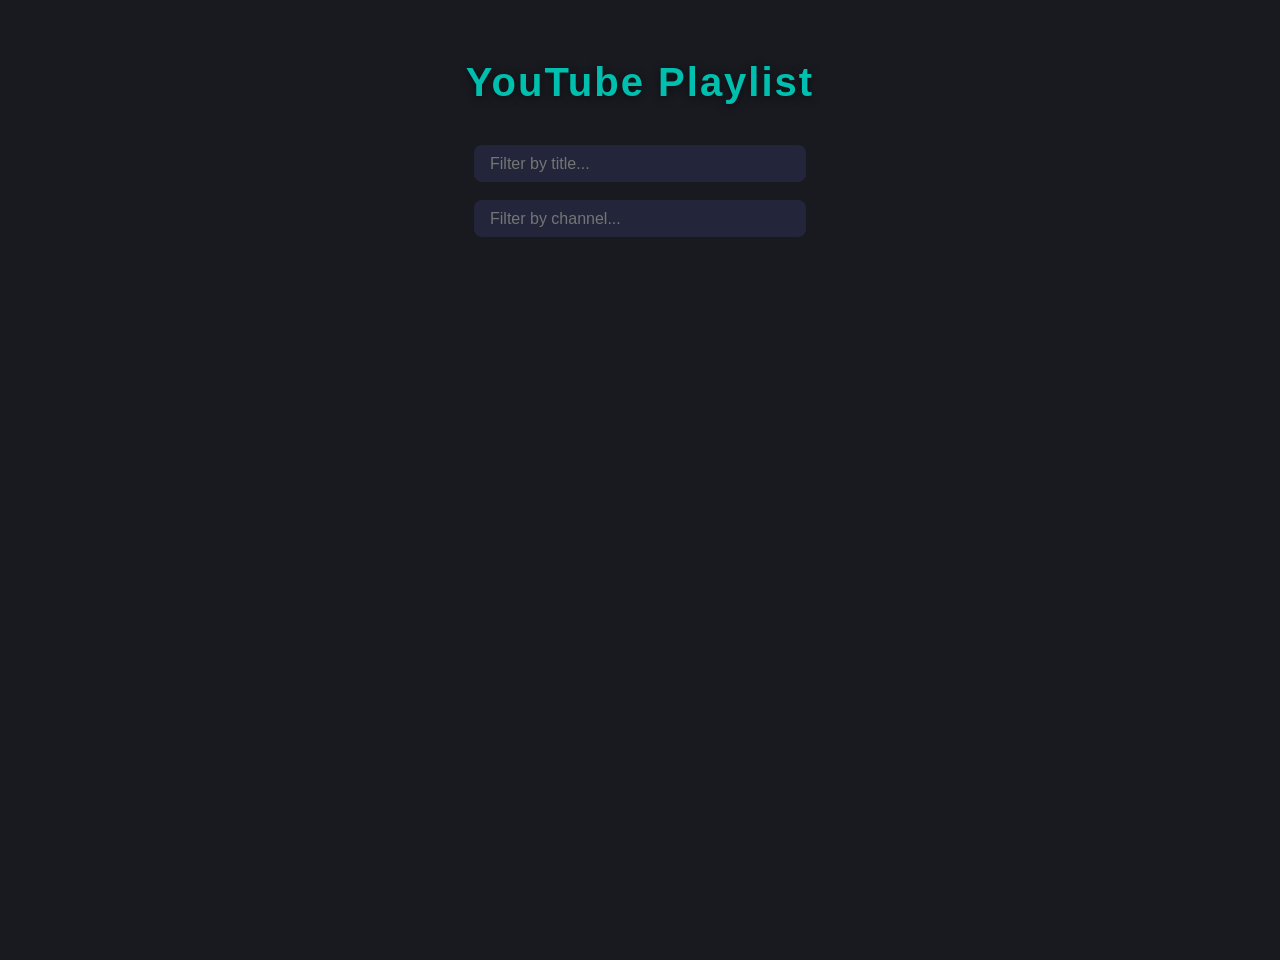
==== index.html @ 0eef0220 "Update from music-playlist at Sat Sep  5 08:28:31 UTC 2026" ====
<!DOCTYPE html>
<html lang="en">
<head>
  <meta charset="UTF-8">
  <meta name="viewport" content="width=device-width, initial-scale=1.0">
  <title>YouTube Playlist Viewer</title>
  <link rel="stylesheet" href="style.css">
</head>
<body>
  <h1>YouTube Playlist</h1>
  <div style="text-align:center; margin-bottom:1em;">
    <input type="text" id="title-filter-bar" placeholder="Filter by title..." style="padding:0.6em 1em; font-size:1em; border-radius:8px; border:none; width:300px; max-width:90%; background:#23263a; color:#fff;"><br/><br/>
    <input type="text" id="channel-filter-bar" placeholder="Filter by channel..." style="padding:0.6em 1em; font-size:1em; border-radius:8px; border:none; width:300px; max-width:90%; background:#23263a; color:#fff;">
  </div>
  <div id="playlist"></div>
  <script src="https://www.youtube.com/iframe_api"></script>
  <script src="app.js"></script>
</body>
</html>
---- style.css ----
body {
  font-family: 'Segoe UI', 'Roboto', Arial, sans-serif;
  margin: 0;
  background: #181a20;
  color: #f3f3f3;
  min-height: 100vh;
}
h1 {
  text-align: center;
  font-size: 2.5em;
  margin: 1.5em 0 1em 0;
  color: #00bfae;
  letter-spacing: 2px;
  font-weight: 700;
  text-shadow: 0 2px 8px #0008;
}
#playlist {
  display: flex;
  flex-direction: column;
  align-items: center;
  gap: 2em;
  padding-bottom: 2em;
}
.video {
  background: #23263a;
  border-radius: 18px;
  box-shadow: 0 4px 24px #0006, 0 1.5px 6px #00bfae44;
  display: flex;
  flex-direction: column;
  gap: 0;
  width: 100%;
  max-width: 600px;
  position: relative;
  overflow: hidden;
}
.video > div {
  display: flex;
  flex-direction: row;
  align-items: center;
  gap: 1.5em;
  padding: 1.2em 2em;
}
.thumb-square {
  width: 120px;
  height: 120px;
  object-fit: cover;
  object-position: center;
  border-radius: 14px;
  box-shadow: 0 2px 12px #00bfae44, 0 1px 4px #0006;
  background: #222;
  flex-shrink: 0;
  margin-right: 1em;
  display: block;
  cursor: pointer;
}
.video-info {
  display: flex;
  flex-direction: column;
  justify-content: center;
  flex: 1;
}
.video-title {
  font-size: 1.15em;
  font-weight: 600;
  color: #fff;
  margin-bottom: 0.5em;
  text-shadow: 0 1px 4px #0006;
  line-height: 1.2;
  letter-spacing: 0.5px;
  word-break: break-word;
}
.video-channel {
  font-size: 0.95em;
  color: #00bfae;
  font-weight: 500;
  margin-bottom: 0.2em;
  opacity: 0.85;
}
.channel-url,.video-url {
  font-size: 0.9em;
  color: #b3b3b3;
  opacity: 0.7;
  margin-top: 0.2em;
  word-break: break-all;
}
iframe {
  display: block;
  margin-top: 0.5em;
  border-radius: 14px;
  box-shadow: 0 2px 12px #00bfae44, 0 1px 4px #0006;
  background: #222;
}
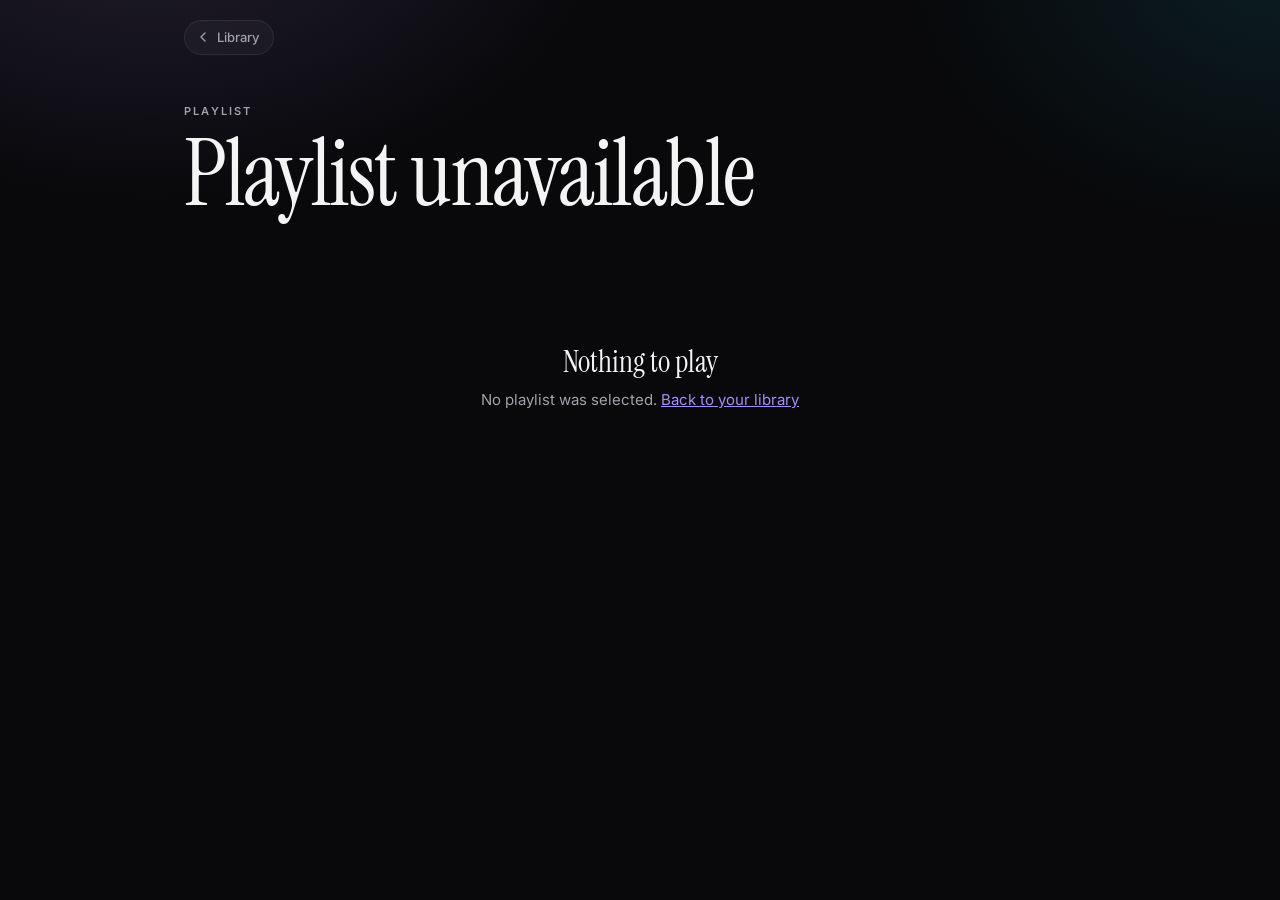
==== commit 27953084: "Update from music-playlist at Sat Nov 28 13:25:04 UTC 2026" ====
--- a/index.html
+++ b/index.html
@@ -3,16 +3,56 @@
 <head>
   <meta charset="UTF-8">
   <meta name="viewport" content="width=device-width, initial-scale=1.0">
-  <title>YouTube Playlist Viewer</title>
+  <meta name="color-scheme" content="dark">
+  <meta name="theme-color" content="#09090b">
+  <title>Playlist</title>
+  <link rel="preconnect" href="https://fonts.googleapis.com">
+  <link rel="preconnect" href="https://fonts.gstatic.com" crossorigin>
+  <link href="https://fonts.googleapis.com/css2?family=Instrument+Serif&family=Inter:wght@400;500;600&display=swap" rel="stylesheet">
   <link rel="stylesheet" href="style.css">
 </head>
 <body>
-  <h1>YouTube Playlist</h1>
-  <div style="text-align:center; margin-bottom:1em;">
-    <input type="text" id="title-filter-bar" placeholder="Filter by title..." style="padding:0.6em 1em; font-size:1em; border-radius:8px; border:none; width:300px; max-width:90%; background:#23263a; color:#fff;"><br/><br/>
-    <input type="text" id="channel-filter-bar" placeholder="Filter by channel..." style="padding:0.6em 1em; font-size:1em; border-radius:8px; border:none; width:300px; max-width:90%; background:#23263a; color:#fff;">
-  </div>
-  <div id="playlist"></div>
+  <div class="ambient" id="ambient" aria-hidden="true"></div>
+
+  <nav class="topbar">
+    <a class="back" href="list.html">
+      <svg viewBox="0 0 24 24" fill="none" stroke="currentColor" stroke-width="2" stroke-linecap="round" stroke-linejoin="round" aria-hidden="true"><path d="M15 18l-6-6 6-6"/></svg>
+      Library
+    </a>
+  </nav>
+
+  <main class="page">
+    <header class="hero">
+      <div class="cover" id="hero-cover"></div>
+      <div class="hero-text">
+        <span class="eyebrow">Playlist</span>
+        <h1 class="hero-title" id="playlist-title">Loading…</h1>
+        <p class="hero-meta" id="playlist-meta"></p>
+      </div>
+    </header>
+
+    <div class="toolbar">
+      <label class="search primary">
+        <svg viewBox="0 0 24 24" fill="none" stroke="currentColor" stroke-width="2" stroke-linecap="round" aria-hidden="true"><circle cx="11" cy="11" r="7"/><path d="M20 20l-3.5-3.5"/></svg>
+        <input type="search" id="title-filter-bar" placeholder="Search songs, artists, albums" aria-label="Search songs, artists and albums" autocomplete="off">
+      </label>
+      <label class="search">
+        <svg viewBox="0 0 24 24" fill="none" stroke="currentColor" stroke-width="2" stroke-linecap="round" stroke-linejoin="round" aria-hidden="true"><circle cx="12" cy="8" r="4"/><path d="M4 21a8 8 0 0 1 16 0"/></svg>
+        <input type="search" id="channel-filter-bar" placeholder="Channel" aria-label="Filter by channel" autocomplete="off">
+      </label>
+    </div>
+
+    <div class="list-head" aria-hidden="true">
+      <span class="idx-h">#</span>
+      <span class="title-h">Title <span class="count" id="track-count"></span></span>
+      <span class="album-h">Album</span>
+      <span class="dur-h"><svg viewBox="0 0 24 24" fill="none" stroke="currentColor" stroke-width="2" stroke-linecap="round" aria-hidden="true"><circle cx="12" cy="12" r="9"/><path d="M12 7v5l3 2"/></svg></span>
+      <span></span>
+    </div>
+    <div id="playlist"></div>
+    <p class="state" id="state" hidden></p>
+  </main>
+
   <script src="https://www.youtube.com/iframe_api"></script>
   <script src="app.js"></script>
 </body>
--- a/style.css
+++ b/style.css
@@ -1,92 +1,604 @@
+/* ===========================================================
+   Design tokens
+   =========================================================== */
+:root {
+  --bg: #09090b;
+  --bg-elev: #131318;
+  --surface: rgba(255, 255, 255, 0.035);
+  --surface-hover: rgba(255, 255, 255, 0.06);
+  --border: rgba(255, 255, 255, 0.08);
+  --border-strong: rgba(255, 255, 255, 0.14);
+  --text: #f4f4f5;
+  --muted: #a1a1aa;
+  --faint: #71717a;
+  --accent: #a78bfa;
+  --accent-2: #22d3ee;
+  --accent-soft: rgba(167, 139, 250, 0.14);
+  --grad: linear-gradient(135deg, #c4b5fd 0%, #a78bfa 40%, #22d3ee 100%);
+  --radius: 14px;
+  --font: 'Inter', system-ui, -apple-system, 'Segoe UI', Roboto, sans-serif;
+  --display: 'Instrument Serif', 'Iowan Old Style', Georgia, serif;
+  --gutter: 24px;
+  color-scheme: dark;
+}
+
+/* ===========================================================
+   Base
+   =========================================================== */
+*, *::before, *::after { box-sizing: border-box; }
+
+html { -webkit-text-size-adjust: 100%; }
+
 body {
-  font-family: 'Segoe UI', 'Roboto', Arial, sans-serif;
   margin: 0;
-  background: #181a20;
-  color: #f3f3f3;
   min-height: 100vh;
-}
-h1 {
-  text-align: center;
-  font-size: 2.5em;
-  margin: 1.5em 0 1em 0;
-  color: #00bfae;
-  letter-spacing: 2px;
-  font-weight: 700;
-  text-shadow: 0 2px 8px #0008;
-}
+  background: var(--bg);
+  color: var(--text);
+  font-family: var(--font);
+  font-size: 15px;
+  line-height: 1.45;
+  -webkit-font-smoothing: antialiased;
+  -moz-osx-font-smoothing: grayscale;
+}
+
+/* Soft aurora behind everything */
+body::before {
+  content: "";
+  position: fixed;
+  inset: 0;
+  z-index: -2;
+  pointer-events: none;
+  background:
+    radial-gradient(60vw 40vw at 12% -12%, rgba(167, 139, 250, 0.16), transparent 62%),
+    radial-gradient(50vw 36vw at 100% -4%, rgba(34, 211, 238, 0.10), transparent 60%);
+}
+
+a { color: inherit; }
+
+:focus-visible {
+  outline: 2px solid var(--accent);
+  outline-offset: 2px;
+  border-radius: 8px;
+}
+
+svg { display: block; }
+
+/* Blurred album-art glow at the top of the viewer */
+.ambient {
+  position: absolute;
+  top: 0;
+  left: 0;
+  right: 0;
+  height: 560px;
+  overflow: hidden;
+  z-index: -1;
+  pointer-events: none;
+  -webkit-mask-image: linear-gradient(to bottom, #000 10%, transparent 100%);
+  mask-image: linear-gradient(to bottom, #000 10%, transparent 100%);
+}
+.ambient::before {
+  content: "";
+  position: absolute;
+  inset: -80px;
+  background-image: var(--art, none);
+  background-size: cover;
+  background-position: center;
+  filter: blur(90px) saturate(1.5);
+  opacity: 0.4;
+  transition: opacity 0.8s ease;
+}
+
+/* ===========================================================
+   Layout
+   =========================================================== */
+.page {
+  max-width: 960px;
+  margin: 0 auto;
+  padding: 0 var(--gutter) 120px;
+}
+.page-wide { max-width: 1160px; }
+
+.topbar {
+  max-width: 960px;
+  margin: 0 auto;
+  padding: 20px var(--gutter) 0;
+}
+
+.back {
+  display: inline-flex;
+  align-items: center;
+  gap: 6px;
+  padding: 7px 14px 7px 10px;
+  border-radius: 999px;
+  background: var(--surface);
+  border: 1px solid var(--border);
+  -webkit-backdrop-filter: blur(12px);
+  backdrop-filter: blur(12px);
+  color: var(--muted);
+  font-size: 13px;
+  font-weight: 500;
+  text-decoration: none;
+  transition: color 0.2s, background 0.2s, border-color 0.2s;
+}
+.back svg { width: 16px; height: 16px; }
+.back:hover { color: var(--text); background: var(--surface-hover); border-color: var(--border-strong); }
+
+/* ===========================================================
+   Hero
+   =========================================================== */
+.hero {
+  display: flex;
+  align-items: flex-end;
+  gap: 32px;
+  padding: 44px 0 36px;
+}
+
+.eyebrow {
+  display: inline-block;
+  font-size: 11px;
+  font-weight: 600;
+  letter-spacing: 0.2em;
+  text-transform: uppercase;
+  color: var(--muted);
+}
+
+.hero-title {
+  font-family: var(--display);
+  font-weight: 400;
+  font-size: clamp(48px, 8vw, 92px);
+  line-height: 0.95;
+  letter-spacing: -0.02em;
+  margin: 10px 0 14px;
+  overflow-wrap: anywhere;
+}
+
+.hero-meta {
+  margin: 0;
+  color: var(--muted);
+  font-size: 14px;
+}
+.hero-meta .sep { margin: 0 8px; color: var(--faint); }
+.hero-meta strong { color: var(--text); font-weight: 600; }
+
+/* Cover: 2x2 mosaic, or a single image */
+.cover {
+  display: grid;
+  grid-template-columns: 1fr 1fr;
+  grid-template-rows: 1fr 1fr;
+  aspect-ratio: 1;
+  border-radius: 16px;
+  overflow: hidden;
+  background: var(--bg-elev);
+  box-shadow: 0 30px 60px -24px rgba(0, 0, 0, 0.85), 0 0 0 1px var(--border);
+}
+.cover.single { grid-template-columns: 1fr; grid-template-rows: 1fr; }
+.cover img { width: 100%; height: 100%; object-fit: cover; display: block; }
+.cover:empty {
+  background: linear-gradient(110deg, var(--bg-elev) 30%, #1c1c23 50%, var(--bg-elev) 70%);
+  background-size: 200% 100%;
+  animation: shimmer 1.4s linear infinite;
+}
+.cover.idle:empty { animation: none; background: var(--bg-elev); }
+.hero .cover { width: 208px; flex-shrink: 0; }
+
+@keyframes shimmer { to { background-position: -200% 0; } }
+
+/* ===========================================================
+   Search toolbar (sticky, glass)
+   =========================================================== */
+.toolbar {
+  position: sticky;
+  top: 0;
+  z-index: 10;
+  display: flex;
+  gap: 10px;
+  margin: 0 calc(var(--gutter) * -1);
+  padding: 12px var(--gutter);
+  background: rgba(9, 9, 11, 0.72);
+  -webkit-backdrop-filter: blur(20px) saturate(1.4);
+  backdrop-filter: blur(20px) saturate(1.4);
+  border-bottom: 1px solid var(--border);
+}
+
+.search {
+  position: relative;
+  display: flex;
+  align-items: center;
+  flex: 1;
+  min-width: 0;
+}
+.search.primary { flex: 1.7; }
+.search svg {
+  position: absolute;
+  left: 14px;
+  width: 16px;
+  height: 16px;
+  color: var(--faint);
+  pointer-events: none;
+  transition: color 0.2s;
+}
+.search input {
+  width: 100%;
+  height: 42px;
+  padding: 0 14px 0 40px;
+  border-radius: 12px;
+  border: 1px solid var(--border);
+  background: var(--surface);
+  color: var(--text);
+  font: inherit;
+  font-size: 14px;
+  outline: none;
+  transition: border-color 0.2s, background 0.2s, box-shadow 0.2s;
+}
+.search input::placeholder { color: var(--faint); }
+.search input:hover { border-color: var(--border-strong); }
+.search input:focus {
+  border-color: rgba(167, 139, 250, 0.55);
+  background: rgba(255, 255, 255, 0.055);
+  box-shadow: 0 0 0 4px rgba(167, 139, 250, 0.14);
+}
+.search:focus-within svg { color: var(--accent); }
+
+/* ===========================================================
+   Track list
+   =========================================================== */
+.list-head,
+.row {
+  grid-template-columns: 32px 112px minmax(0, 1.5fr) minmax(0, 1fr) 52px 36px;
+}
+.list-head {
+  display: grid;
+  align-items: center;
+  gap: 16px;
+  padding: 18px 12px 10px;
+  font-size: 11px;
+  font-weight: 600;
+  letter-spacing: 0.16em;
+  text-transform: uppercase;
+  color: var(--faint);
+}
+.list-head .idx-h { text-align: center; }
+.list-head .title-h { grid-column: span 2; }
+.list-head .dur-h { display: flex; justify-content: flex-end; }
+.list-head .dur-h svg { width: 15px; height: 15px; }
+.list-head .count {
+  margin-left: 10px;
+  letter-spacing: 0.02em;
+  text-transform: none;
+  font-weight: 500;
+  font-size: 12px;
+  color: var(--faint);
+  opacity: 0.8;
+}
+
 #playlist {
   display: flex;
   flex-direction: column;
+  gap: 2px;
+}
+
+.video {
+  border-radius: var(--radius);
+  transition: background 0.2s ease, box-shadow 0.2s ease;
+}
+.video:hover { background: var(--surface); }
+
+.row {
+  display: grid;
   align-items: center;
-  gap: 2em;
-  padding-bottom: 2em;
-}
-.video {
-  background: #23263a;
-  border-radius: 18px;
-  box-shadow: 0 4px 24px #0006, 0 1.5px 6px #00bfae44;
+  gap: 16px;
+  padding: 10px 12px;
+  border-radius: var(--radius);
+  cursor: pointer;
+  -webkit-tap-highlight-color: transparent;
+}
+
+/* Index column: number → play icon on hover → equalizer while playing */
+.idx {
+  display: grid;
+  place-items: center;
+  height: 20px;
+  color: var(--faint);
+  font-size: 14px;
+  font-variant-numeric: tabular-nums;
+}
+.idx > * { grid-area: 1 / 1; }
+.idx .play-ico { width: 16px; height: 16px; color: var(--text); opacity: 0; }
+.idx .eq { opacity: 0; }
+.video:hover .idx .num { opacity: 0; }
+.video:hover .idx .play-ico { opacity: 1; }
+
+.eq {
+  display: flex;
+  align-items: flex-end;
+  gap: 2px;
+  height: 14px;
+}
+.eq i {
+  width: 3px;
+  height: 40%;
+  border-radius: 1px;
+  background: var(--text);
+  animation: eq 0.9s ease-in-out infinite;
+}
+.eq i:nth-child(2) { animation-delay: -0.3s; }
+.eq i:nth-child(3) { animation-delay: -0.6s; }
+@keyframes eq {
+  0%, 100% { height: 30%; }
+  50% { height: 100%; }
+}
+
+.thumb {
+  position: relative;
+  width: 112px;
+  aspect-ratio: 16 / 9;
+  border-radius: 10px;
+  overflow: hidden;
+  background: var(--bg-elev);
+  box-shadow: 0 0 0 1px var(--border);
+}
+.thumb img {
+  width: 100%;
+  height: 100%;
+  object-fit: cover;
+  display: block;
+  transition: transform 0.5s cubic-bezier(0.2, 0.8, 0.2, 1), filter 0.3s;
+}
+.video:hover .thumb img { transform: scale(1.06); }
+.thumb.thumb-embed { width: 160px; }
+.thumb iframe { width: 100%; height: 100%; border: 0; display: block; }
+
+.meta {
   display: flex;
   flex-direction: column;
-  gap: 0;
-  width: 100%;
-  max-width: 600px;
+  gap: 3px;
+  min-width: 0;
+}
+.video-title {
+  font-weight: 500;
+  font-size: 15px;
+  line-height: 1.3;
+  color: var(--text);
+  display: -webkit-box;
+  -webkit-line-clamp: 2;
+  -webkit-box-orient: vertical;
+  overflow: hidden;
+}
+.video-channel {
+  align-self: flex-start;
+  max-width: 100%;
+  color: var(--muted);
+  font-size: 13px;
+  text-decoration: none;
+  white-space: nowrap;
+  overflow: hidden;
+  text-overflow: ellipsis;
+  transition: color 0.2s;
+}
+.video-channel:hover { color: var(--text); text-decoration: underline; text-underline-offset: 3px; }
+
+.video-artists,
+.album {
+  color: var(--muted);
+  font-size: 13px;
+  white-space: nowrap;
+  overflow: hidden;
+  text-overflow: ellipsis;
+  min-width: 0;
+}
+.album { transition: color 0.2s; }
+.video:hover .album { color: var(--text); }
+
+.dur {
+  color: var(--faint);
+  font-size: 13px;
+  font-variant-numeric: tabular-nums;
+  text-align: right;
+}
+
+/* Round icon button (open on YouTube) */
+.ext {
+  display: grid;
+  place-items: center;
+  width: 36px;
+  height: 36px;
+  border-radius: 999px;
+  color: var(--muted);
+  opacity: 0;
+  transition: opacity 0.2s, background 0.2s, color 0.2s;
+}
+.ext svg { width: 16px; height: 16px; }
+.ext:hover { background: var(--surface-hover); color: var(--text); }
+.video:hover .ext, .ext:focus-visible, .pl-card .ext { opacity: 1; }
+
+/* Now playing */
+.video:has(.yt-player) {
+  background: linear-gradient(100deg, rgba(167, 139, 250, 0.13), rgba(34, 211, 238, 0.04) 70%);
+  box-shadow: inset 0 0 0 1px rgba(167, 139, 250, 0.22);
+}
+.video:has(.yt-player) .idx .num,
+.video:has(.yt-player) .idx .play-ico { opacity: 0; }
+.video:has(.yt-player) .idx .eq { opacity: 1; }
+.video:has(.yt-player) .video-title {
+  background: var(--grad);
+  -webkit-background-clip: text;
+  background-clip: text;
+  color: transparent;
+}
+
+.yt-player {
+  margin: 2px 12px 12px;
+  aspect-ratio: 16 / 9;
+  border-radius: 12px;
+  overflow: hidden;
+  background: #000;
+  box-shadow: 0 24px 60px -24px rgba(0, 0, 0, 0.9), 0 0 0 1px var(--border);
+  animation: rise 0.35s cubic-bezier(0.2, 0.8, 0.2, 1);
+}
+.yt-player iframe { display: block; width: 100%; height: 100%; border: 0; }
+
+@keyframes rise {
+  from { opacity: 0; transform: translateY(8px); }
+  to { opacity: 1; transform: none; }
+}
+
+/* Hide search UI and the placeholder cover when a playlist fails to load */
+.is-error .toolbar,
+.is-error .list-head,
+.is-error .hero .cover { display: none; }
+
+/* Empty / error messages */
+.state {
+  margin: 0;
+  padding: 72px 16px;
+  text-align: center;
+  color: var(--muted);
+}
+.state strong {
+  display: block;
+  margin-bottom: 6px;
+  font-family: var(--display);
+  font-size: 30px;
+  font-weight: 400;
+  color: var(--text);
+}
+.state a { color: var(--accent); }
+
+/* ===========================================================
+   Library (list page)
+   =========================================================== */
+.library-head { padding: 64px 0 36px; }
+.library-head .hero-title { margin-bottom: 10px; }
+
+.grid {
+  display: grid;
+  grid-template-columns: repeat(auto-fill, minmax(210px, 1fr));
+  gap: 12px;
+}
+
+.pl-card {
   position: relative;
-  overflow: hidden;
-}
-.video > div {
+  padding: 12px 12px 16px;
+  border-radius: 20px;
+  transition: background 0.3s ease;
+}
+.pl-card:hover { background: var(--surface); }
+
+.cover-wrap { position: relative; }
+.pl-card .cover { transition: transform 0.4s cubic-bezier(0.2, 0.8, 0.2, 1), box-shadow 0.4s; }
+.pl-card:hover .cover {
+  transform: translateY(-4px);
+  box-shadow: 0 36px 70px -26px rgba(0, 0, 0, 0.9), 0 0 0 1px var(--border-strong), 0 0 50px -20px rgba(167, 139, 250, 0.45);
+}
+
+.cover-play {
+  position: absolute;
+  right: 12px;
+  bottom: 12px;
+  display: grid;
+  place-items: center;
+  width: 46px;
+  height: 46px;
+  border-radius: 999px;
+  background: rgba(250, 250, 250, 0.96);
+  color: #0b0b10;
+  box-shadow: 0 12px 28px -8px rgba(0, 0, 0, 0.75), 0 0 0 1px rgba(0, 0, 0, 0.06);
+  opacity: 0;
+  transform: translateY(8px);
+  transition: opacity 0.3s, transform 0.3s cubic-bezier(0.2, 0.8, 0.2, 1);
+  pointer-events: none;
+}
+.cover-play svg { width: 18px; height: 18px; margin-left: 2px; }
+.pl-card:hover .cover-play { opacity: 1; transform: translateY(-4px); }
+.pl-body {
   display: flex;
-  flex-direction: row;
-  align-items: center;
-  gap: 1.5em;
-  padding: 1.2em 2em;
-}
-.thumb-square {
-  width: 120px;
-  height: 120px;
-  object-fit: cover;
-  object-position: center;
-  border-radius: 14px;
-  box-shadow: 0 2px 12px #00bfae44, 0 1px 4px #0006;
-  background: #222;
+  align-items: flex-start;
+  gap: 8px;
+  margin-top: 14px;
+}
+.pl-text { flex: 1; min-width: 0; }
+.pl-title {
+  display: block;
+  font-size: 16px;
+  font-weight: 600;
+  line-height: 1.3;
+  color: var(--text);
+  text-decoration: none;
+  overflow-wrap: anywhere;
+}
+/* Whole card is the link */
+.pl-title::after {
+  content: "";
+  position: absolute;
+  inset: 0;
+  border-radius: 20px;
+}
+.pl-title:focus-visible { outline: none; }
+.pl-card:has(.pl-title:focus-visible) { outline: 2px solid var(--accent); outline-offset: 2px; }
+.pl-sub {
+  margin: 4px 0 0;
+  color: var(--muted);
+  font-size: 13px;
+  white-space: nowrap;
+  overflow: hidden;
+  text-overflow: ellipsis;
+}
+.pl-card .ext {
+  position: relative;
+  z-index: 1;
   flex-shrink: 0;
-  margin-right: 1em;
-  display: block;
-  cursor: pointer;
-}
-.video-info {
-  display: flex;
-  flex-direction: column;
-  justify-content: center;
-  flex: 1;
-}
-.video-title {
-  font-size: 1.15em;
-  font-weight: 600;
-  color: #fff;
-  margin-bottom: 0.5em;
-  text-shadow: 0 1px 4px #0006;
-  line-height: 1.2;
-  letter-spacing: 0.5px;
-  word-break: break-word;
-}
-.video-channel {
-  font-size: 0.95em;
-  color: #00bfae;
-  font-weight: 500;
-  margin-bottom: 0.2em;
-  opacity: 0.85;
-}
-.channel-url,.video-url {
-  font-size: 0.9em;
-  color: #b3b3b3;
-  opacity: 0.7;
-  margin-top: 0.2em;
-  word-break: break-all;
-}
-iframe {
-  display: block;
-  margin-top: 0.5em;
-  border-radius: 14px;
-  box-shadow: 0 2px 12px #00bfae44, 0 1px 4px #0006;
-  background: #222;
-}
+  width: 32px;
+  height: 32px;
+  margin: -4px -4px 0 0;
+}
+
+/* ===========================================================
+   Responsive
+   =========================================================== */
+@media (hover: none) {
+  .ext { opacity: 1; }
+  .cover-play { opacity: 1; transform: none; }
+}
+
+/* Medium widths: drop the album column so titles keep their room */
+@media (max-width: 860px) {
+  .list-head,
+  .row { grid-template-columns: 32px 112px minmax(0, 1fr) 52px 36px; }
+  .list-head .album-h,
+  .row .album { display: none; }
+}
+
+@media (max-width: 640px) {
+  :root { --gutter: 16px; }
+  .topbar { padding-top: 14px; }
+  .hero { flex-direction: column; align-items: flex-start; gap: 22px; padding: 28px 0 24px; }
+  .hero .cover { width: 152px; }
+  .hero-title { font-size: clamp(42px, 13vw, 64px); }
+  .toolbar { gap: 8px; }
+  .search.primary { flex: 1.25; }
+  .pl-sub { white-space: normal; }
+  .search input { height: 40px; font-size: 16px; padding-left: 36px; }
+  .search svg { left: 12px; }
+  .list-head { grid-template-columns: 1fr; padding-inline: 4px; }
+  .list-head .idx-h,
+  .list-head .album-h,
+  .list-head .dur-h,
+  .list-head > span:last-child { display: none; }
+  .list-head .title-h { grid-column: auto; }
+  .row { grid-template-columns: 96px minmax(0, 1fr) auto 32px; gap: 12px; padding: 8px 4px; }
+  .row .idx,
+  .row .album { display: none; }
+  .ext { width: 32px; height: 32px; }
+  .thumb { width: 96px; border-radius: 8px; }
+  .video-title { font-size: 14px; }
+  .yt-player { margin: 2px 4px 10px; }
+  .library-head { padding: 40px 0 24px; }
+  .grid { grid-template-columns: repeat(2, minmax(0, 1fr)); gap: 4px; }
+  .pl-card { padding: 8px 8px 12px; }
+  .cover-play { width: 38px; height: 38px; right: 8px; bottom: 8px; }
+  .cover-play svg { width: 15px; height: 15px; }
+}
+
+@media (prefers-reduced-motion: reduce) {
+  *, *::before, *::after { animation: none !important; transition: none !important; }
+}
